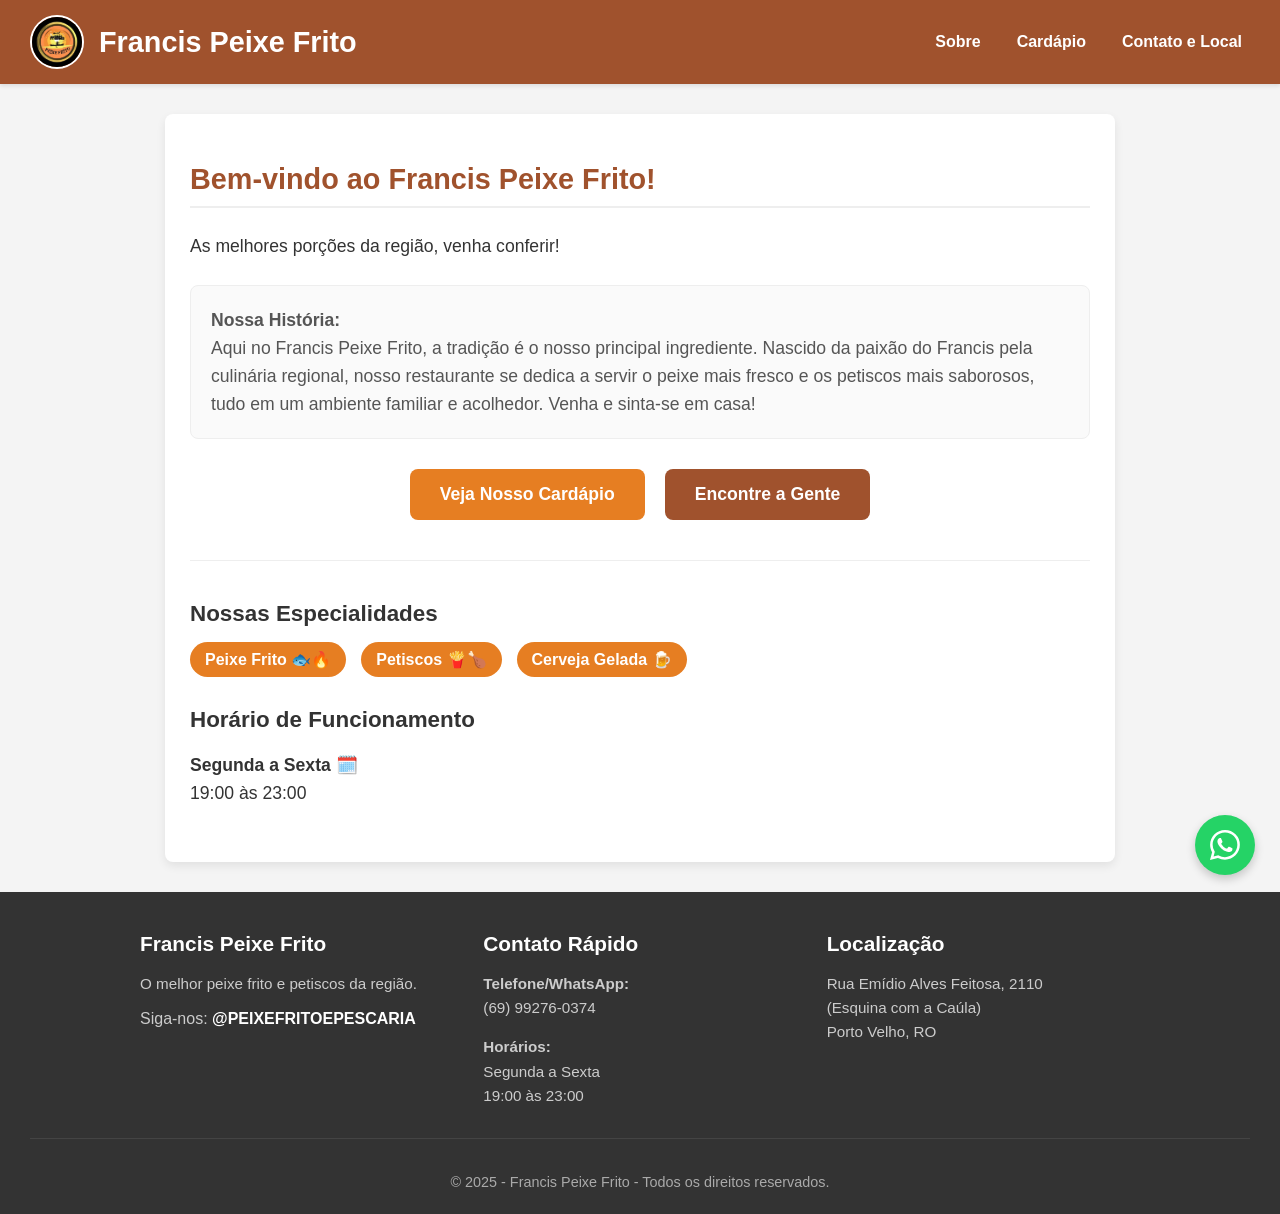
==== index.html @ 1aab8c34 "Add files via upload" ====
<!DOCTYPE html>
<html lang="pt-br">
<head>
    <meta charset="UTF-8">
    <meta name="viewport" content="width=device-width, initial-scale=1.0">
    <title>Francis Peixe Frito - Sobre Nós</title>
    <link rel="stylesheet" href="style.css">

    <link rel="icon" href="pxfrito.jfif" type="image/x-icon">

    <meta name="description" content="O melhor peixe frito e petiscos de Porto Velho. Venha nos visitar! R. Emídio Alves Feitosa, 2110.">
<meta property="og:title" content="Francis Peixe Frito - O Melhor da Região">
<meta property="og:description" content="Peixe frito, petiscos e cerveja gelada. Venha conferir!">
<meta property="og:type" content="website">
<meta property="og:image" content="pxfrito.jfif">

<link rel="preconnect" href="http://googleusercontent.com/fonts.gstatic.com/0">
<link href="http://googleusercontent.com/fonts.googleapis.com/0/css2?family=Lato:wght@400;700&family=Oswald:wght@500;700&display=swap" rel="stylesheet">

</head>
<body>

    <header>
        <div class="logo">
            <img src="pxfrito.jfif" alt="Logo Francis Peixe Frito" id="logo-img">
            <h1>Francis Peixe Frito</h1>
        </div>
        <button id="btn-mobile">☰</button>
        <nav id="nav">
            <ul id="menu">
                <li><a href="index.html">Sobre</a></li>
                <li><a href="cardapio.html">Cardápio</a></li>
                <li><a href="contato.html">Contato e Local</a></li>
            </ul>
        </nav>
    </header>

    <main>
        <section id="sobre">
            <h2>Bem-vindo ao Francis Peixe Frito!</h2>
            <p>As melhores porções da região, venha conferir!</p>
            
            <div class="nossa-historia">
                <p>
                    <strong>Nossa História:</strong><br>
                    Aqui no Francis Peixe Frito, a tradição é o nosso principal ingrediente. Nascido da paixão do Francis pela culinária regional, nosso restaurante se dedica a servir o peixe mais fresco e os petiscos mais saborosos, tudo em um ambiente familiar e acolhedor. Venha e sinta-se em casa!
                </p>
            </div>

            <div class="cta-container">
                <a href="cardapio.html" class="cta-button">Veja Nosso Cardápio</a>
                <a href="contato.html" class="cta-button cta-secondary">Encontre a Gente</a>
            </div>

            <hr class="section-divider">

            <h3>Nossas Especialidades</h3>
            <div class="especialidades">
                <span>Peixe Frito 🐟🔥</span>
                <span>Petiscos 🍟🍗</span>
                <span>Cerveja Gelada 🍺</span>
            </div>

            <h3>Horário de Funcionamento</h3>
            <p class="horario-texto">
                <strong>Segunda a Sexta 🗓️</strong><br>
                19:00 às 23:00
            </p>
        </section>
    </main>

    <footer>
    <div class="footer-container">
        
        <div class="footer-column">
            <h4>Francis Peixe Frito</h4>
            <p>O melhor peixe frito e petiscos da região.</p>
            <p class="social-link">
                Siga-nos: 
                <a href="http://googleusercontent.com/search?q=@PEIXEFRITOEPESCARIA" target="_blank">
                    @PEIXEFRITOEPESCARIA
                </a>
            </p>
        </div>
        
        <div class="footer-column">
            <h4>Contato Rápido</h4>
            <p><strong>Telefone/WhatsApp:</strong><br>(69) 99276-0374</p>
            <p><strong>Horários:</strong><br>Segunda a Sexta<br>19:00 às 23:00</p>
        </div>
        
        <div class="footer-column">
            <h4>Localização</h4>
            <p>Rua Emídio Alves Feitosa, 2110<br>(Esquina com a Caúla)<br>Porto Velho, RO</p>
        </div>

    </div>
    <div class="footer-bottom">
        <p>© 2025 - Francis Peixe Frito - Todos os direitos reservados.</p>
    </div>
</footer>

    <script src="script.js" defer></script>

    <a href="http://api.whatsapp.com/send?phone=5569992760374&text=Ol%C3%A1%2C+vim+pelo+site+e+gostaria+de+saber+mais." class="whatsapp-float" target="_blank"> <svg xmlns="http://www.w3.org/2000/svg" width="30" height="30" fill="currentColor" class="bi bi-whatsapp" viewBox="0 0 16 16"> <path d="M13.601 2.326A7.854 7.854 0 0 0 7.994 0C3.627 0 .068 3.558.064 7.926c0 1.399.366 2.76 1.057 3.965L0 16l4.204-1.102a7.933 7.933 0 0 0 3.79.965h.004c4.368 0 7.926-3.558 7.93-7.93A7.898 7.898 0 0 0 13.6 2.326zM7.994 14.521a6.573 6.573 0 0 1-3.356-.955l-.24-.144-2.494.654.666-2.433-.156-.251a6.56 6.56 0 0 1-1.007-3.505c0-3.626 2.957-6.584 6.591-6.584a6.56 6.56 0 0 1 4.66 1.931 6.557 6.557 0 0 1 1.928 4.66c-.004 3.626-2.957 6.584-6.591 6.584zm3.615-4.934c-.197-.099-1.17-.578-1.353-.646-.182-.068-.315-.099-.445.099-.133.197-.513.646-.627.775-.114.133-.232.148-.43.05-.197-.1-.836-.308-1.592-.985-.59-.525-.985-1.175-1.103-1.372-.114-.198-.011-.304.088-.403.087-.088.197-.232.296-.346.1-.114.133-.198.198-.33.065-.133 0-.248-.033-.346-.033-.099-.445-1.076-.612-1.47-.16-.389-.323-.335-.445-.34-.114-.007-.248-.007-.381-.007a.729.729 0 0 0-.529.247c-.182.198-.691.677-.691 1.654 0 .977.71 1.916.81 2.049.098.133 1.394 2.132 3.383 2.992.47.205.84.326 1.129.418.475.152.904.129 1.246.08.38-.058 1.171-.48 1.338-.943.164-.464.164-.86.114-.943-.049-.084-.182-.133-.381-.232z"/> </svg> </a>
  
</a>
</body>
</html>
---- style.css ----
/* Configurações Globais */
body {
    font-family: "Lato", Arial, sans-serif;
    margin: 0;
    padding: 0;
    background-color: #f4f4f4;
    color: #333;

    /* TESTE DE QUEBRA - ADICIONE ISTO */
}

/* NOVO: Aplica a fonte de Título */
/* ESTA REGRA COMEÇA AQUI FORA */
h1, h2, h3, h4, h5, h6, .logo h1 {
    font-family: 'Oswald', sans-serif;
}

/* Cabeçalho */
header {
    background-color: #A0522D; /* Marrom-avermelhado */
    color: white;
    padding: 15px 30px; /* Padding ajustado */
    text-align: center;
    box-shadow: 0 2px 4px rgba(0,0,0,0.1);

    /* NOVO: Estilos da Logo */
.logo {
    display: flex; /* Coloca a logo e o texto lado-a-lado */
    align-items: center; /* Centraliza eles verticalmente */
    gap: 15px; /* Cria um espaço entre a logo e o texto */
}

#logo-img {
    height: 50px; /* Define uma altura fixa para a logo */
    width: 50px;  /* Define uma largura fixa */
    
    /* Isso força a imagem (que é quadrada) a ficar redonda */
    border-radius: 50%; 
    
    /* Um pequeno detalhe para destacar */
    border: 2px solid white; 
}
    
    /* NOVO: Flexbox para alinhar logo e menu */
    display: flex;
    justify-content: space-between;
    align-items: center;
}
header h1 {
    margin: 0;
    font-size: 1.8em; /* Tamanho levemente reduzido para caber */
}

/* Conteúdo Principal */
main {
    max-width: 900px;
    margin: 30px auto;
    padding: 25px;
    background-color: white;
    border-radius: 8px;
    box-shadow: 0 4px 10px rgba(0,0,0,0.08);
}

section {
    margin-bottom: 30px;
}

h2 {
    font-size: 1.8em;
    color: #A0522D; 
    border-bottom: 2px solid #eee;
    padding-bottom: 10px;
}

/* Seção do Cardápio */
.container-cardapio {
    display: grid;
    grid-template-columns: repeat(auto-fit, minmax(250px, 1fr));
    gap: 20px;
}
.prato {
    border: 1px solid #ddd;
    border-radius: 8px;
    padding: 15px;
    background-color: #fafafa;
    transition: box-shadow 0.3s ease;
}
.prato:hover {
    box-shadow: 0 4px 8px rgba(0,0,0,0.1);
}
.prato h3 {
    margin-top: 0;
    color: #333;
}
.prato .preco {
    font-weight: bold;
    color: #E67E22; /* Laranja escuro */
    font-size: 1.1em;
    display: block;
    margin-top: 10px;
}

/* Seção da Localização e Contato */
#localizacao p, #contato p {
    font-size: 1.1em;
    line-height: 1.6;
}
.mapa-responsivo {
    overflow: hidden;
    padding-bottom: 56.25%;
    position: relative;
    height: 0;
    border-radius: 8px;
}
.mapa-responsivo iframe {
    left: 0;
    top: 0;
    height: 100%;
    width: 100%;
    position: absolute;
    border: 0;
}

/* ======================================= */
/* NOVO: Estilo do Rodapé Completo         */
/* ======================================= */

footer {
    text-align: left; /* Alinhamento geral à esquerda */
    padding: 40px 30px 10px 30px; /* Mais padding */
    background-color: #333; /* Um cinza mais escuro */
    color: #ccc; /* Cor do texto mais suave */
    margin-top: 30px;
}

.footer-container {
    display: flex;
    flex-wrap: wrap; /* Permite quebrar em telas menores */
    justify-content: space-between; /* Espaço entre as colunas */
    max-width: 1000px; /* Limita a largura */
    margin: 0 auto; /* Centraliza */
    gap: 30px; /* Espaço entre colunas */
}

.footer-column {
    flex: 1; /* Faz as colunas crescerem igualmente */
    min-width: 220px; /* Largura mínima antes de quebrar */
}

.footer-column h4 {
    color: white;
    font-size: 1.3em;
    margin-top: 0;
    margin-bottom: 15px;
}

.footer-column p {
    font-size: 0.95em;
    line-height: 1.6;
    margin-bottom: 10px;
}

footer .social-link {
    margin-top: 15px;
}

footer .social-link a {
    color: #E67E22; /* Laranja da marca */
    font-weight: bold;
    text-decoration: none;
}
footer .social-link a:hover {
    text-decoration: underline;
}

.footer-bottom {
    text-align: center;
    border-top: 1px solid #444; /* Linha separadora */
    padding-top: 20px;
    margin-top: 20px;
    font-size: 0.9em;
    color: #aaa;
}

/* Esconde o botão hambúrguer em telas grandes */
#btn-mobile {
    display: none;
    font-size: 1.5em; /* Tamanho do ícone ☰ */
    background: none;
    border: none;
    color: white;
    cursor: pointer;
}

/* Estilo do menu (lista) */
#menu {
    list-style: none;
    display: flex;
    gap: 20px; /* Espaço entre os links */
    margin: 0;
    padding: 0;
}
#menu li a {
    color: white;
    text-decoration: none;
    font-weight: bold;
    padding: 8px;
    border-radius: 4px;
    transition: background-color 0.3s ease;
}
#menu li a:hover {
    background-color: rgba(255, 255, 255, 0.2);
}

/* ---- Media Query: A Mágica do Responsivo ---- */
/* Quando a tela for menor que 700px... */
@media (max-width: 700px) {
    /* 1. Mostra o botão hambúrguer */
    #btn-mobile {
        display: block;
    }

    /* 2. Esconde o menu de navegação normal */
    #menu {
        display: none; /* Escondido por padrão */
        position: absolute;
        width: 100%;
        top: 68px; /* Altura do header */
        right: 0px;
        background-color: #A0522D;
        flex-direction: column; /* Links um embaixo do outro */
        align-items: center;
        z-index: 1000;
    }

    /* 3. Regra que o JavaScript vai ativar */
    /* Quando o <nav> tiver a classe .active, o menu aparece */
    #nav.active #menu {
        display: flex;
    }

    #menu li {
        width: 100%;
        text-align: center;
    }
    #menu li a {
        padding: 15px;
        display: block; /* Ocupa a linha toda */
        border-bottom: 1px solid rgba(255,255,255,0.1);
    }
}
/* ======================================= */
/* NOVO: Estilos da Seção "Sobre"          */
/* ======================================= */

#sobre p {
    font-size: 1.1em;
    line-height: 1.6;
}

#sobre h3 {
    font-size: 1.4em;
    color: #333;
    margin-top: 25px;
    margin-bottom: 10px;
}

.especialidades {
    display: flex;
    flex-wrap: wrap; /* Para quebrar a linha em telas pequenas */
    gap: 15px; /* Espaço entre as pílulas */
    margin-top: 15px;
}

.especialidades span {
    background-color: #E67E22; /* Laranja do preço */
    color: white;
    padding: 8px 15px;
    border-radius: 20px; /* Formato de "pílula" */
    font-weight: bold;
    font-size: 1em;
}
/* ============================================== */
/* NOVO: Estilos da Página "Sobre" (index.html)   */
/* ============================================== */

/* Estiliza o parágrafo da história */
.nossa-historia {
    margin-top: 25px;
    background-color: #fafafa; /* Um fundo bem suave */
    padding: 20px;
    border-radius: 8px;
    border: 1px solid #eee;
}

.nossa-historia p {
    font-size: 1.1em;
    line-height: 1.6;
    color: #555; /* Um cinza um pouco mais escuro */
    margin: 0;
}

/* Container dos botões de ação */
.cta-container {
    margin-top: 30px;
    display: flex;
    gap: 20px;
    justify-content: center; /* Centraliza os botões */
    flex-wrap: wrap; /* Deixa quebrar a linha no celular */
}

/* Estilo base dos botões de ação */
.cta-button {
    display: inline-block;
    text-decoration: none;
    font-weight: bold;
    font-size: 1.1em;
    padding: 15px 30px;
    border-radius: 8px;
    transition: transform 0.2s ease, box-shadow 0.2s ease;
    text-align: center;
}

.cta-button:hover {
    transform: translateY(-3px); /* Efeito "levantar" */
    box-shadow: 0 4px 10px rgba(0,0,0,0.15);
}

/* Botão principal (Cor Laranja) */
.cta-button {
    background-color: #E67E22; /* Laranja */
    color: white;
}

/* Botão secundário (Cor Marrom) */
.cta-button.cta-secondary {
    background-color: #A0522D; /* Marrom */
    color: white;
}

/* Linha separadora */
.section-divider {
    border: 0;
    border-top: 1px solid #eee;
    margin: 40px 0;
}

/* Ajustes finos de texto */
#sobre h3 {
    font-size: 1.4em;
    color: #333;
    margin-top: 30px;
    margin-bottom: 15px;
}

.horario-texto {
    font-size: 1.1em;
    line-height: 1.6;
}
/* ======================================= */
/* NOVO: Estilos da Página Cardápio        */
/* ======================================= */

/* Descrição abaixo do título da seção (Ex: "Todos acompanham...") */
.descricao-secao {
    font-size: 1.1em;
    font-style: italic;
    color: #555;
    background-color: #fafafa;
    border-left: 4px solid #E67E22; /* Laranja */
    padding: 10px 15px;
    margin-bottom: 25px;
}

/* Subtítulos dentro do cardápio (Ex: "Sucos", "Cervejas") */
#cardapio h3 {
    font-size: 1.4em;
    color: #333;
    margin-top: 30px;
    margin-bottom: 15px;
}

/* Remove a descrição (tag <p>) do item do prato, se não houver */
.prato p {
    display: none; /* Esconde o parágrafo de descrição que não estamos usando */
}

/* ======================================= */
/* NOVO: Estilo do Instagram no Rodapé     */
/* ======================================= */
footer .social-link {
    margin-top: 10px;
    font-size: 1em;
}

footer .social-link a {
    color: #fff;
    font-weight: bold;
    text-decoration: none;
}

footer .social-link a:hover {
    text-decoration: underline;
}
/* ======================================= */
/* NOVO: Botão Flutuante do WhatsApp       */
/* ======================================= */
.whatsapp-float {
    position: fixed; /* Fica fixo na tela */
    bottom: 25px; /* 25px do fundo */
    right: 25px; /* 25px da direita */
    background-color: #25D366; /* Cor oficial do WhatsApp */
    color: white; /* Cor do ícone */
    width: 60px; /* Tamanho do círculo */
    height: 60px; /* Tamanho do círculo */
    border-radius: 50%; /* Faz ser um círculo */
    box-shadow: 0 4px 10px rgba(0,0,0,0.2); /* Sombra */
    
    /* Para centralizar o ícone SVG */
    display: flex;
    align-items: center;
    justify-content: center;
    
    text-decoration: none;
    transition: transform 0.3s ease;
    z-index: 1000; /* Garante que fique por cima de tudo */
}

.whatsapp-float:hover {
    transform: scale(1.1); /* Efeito de zoom ao passar o mouse */
    box-shadow: 0 6px 15px rgba(0,0,0,0.3);
}
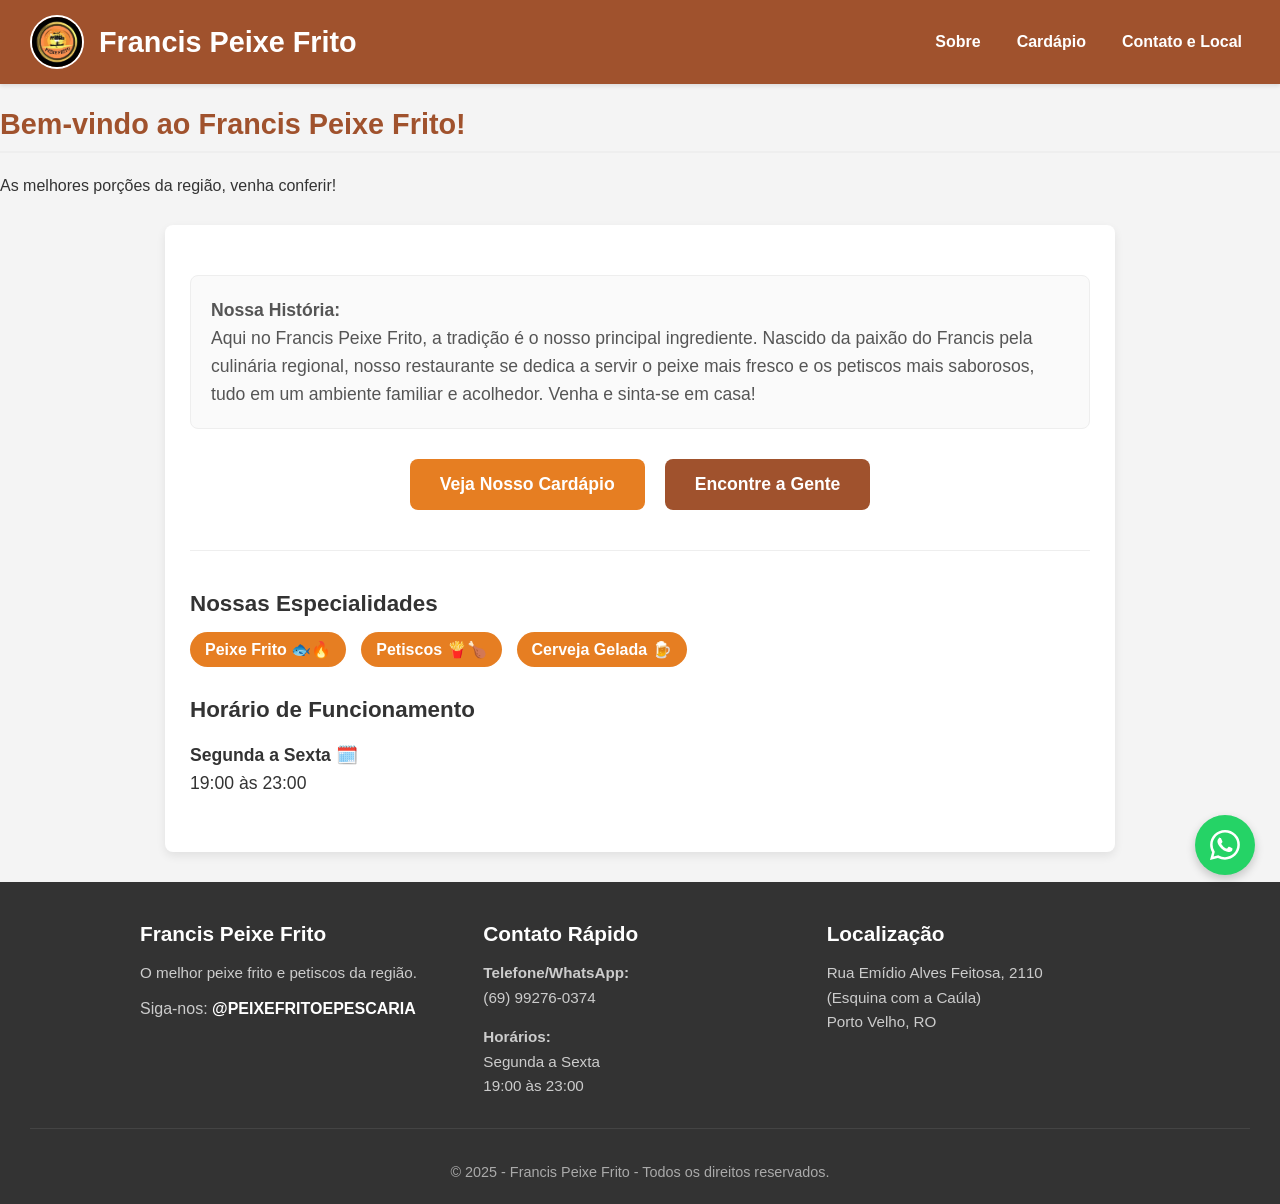
==== commit 131a4b8a: "site" ====
--- a/index.html
+++ b/index.html
@@ -5,18 +5,17 @@
     <meta name="viewport" content="width=device-width, initial-scale=1.0">
     <title>Francis Peixe Frito - Sobre Nós</title>
     <link rel="stylesheet" href="style.css">
-
+    
     <link rel="icon" href="pxfrito.jfif" type="image/x-icon">
-
+    
     <meta name="description" content="O melhor peixe frito e petiscos de Porto Velho. Venha nos visitar! R. Emídio Alves Feitosa, 2110.">
-<meta property="og:title" content="Francis Peixe Frito - O Melhor da Região">
-<meta property="og:description" content="Peixe frito, petiscos e cerveja gelada. Venha conferir!">
-<meta property="og:type" content="website">
-<meta property="og:image" content="pxfrito.jfif">
-
-<link rel="preconnect" href="http://googleusercontent.com/fonts.gstatic.com/0">
-<link href="http://googleusercontent.com/fonts.googleapis.com/0/css2?family=Lato:wght@400;700&family=Oswald:wght@500;700&display=swap" rel="stylesheet">
-
+    <meta property="og:title" content="Francis Peixe Frito - O Melhor da Região">
+    <meta property="og:description" content="Peixe frito, petiscos e cerveja gelada. Venha conferir!">
+    <meta property="og:type" content="website">
+    <meta property="og:image" content="pxfrito.jfif"> 
+    
+    <link rel="preconnect" href="http://googleusercontent.com/fonts.gstatic.com/0">
+    <link href="http://googleusercontent.com/fonts.googleapis.com/0/css2?family=Lato:wght@400;700&family=Oswald:wght@500;700&display=swap" rel="stylesheet">
 </head>
 <body>
 
@@ -35,10 +34,15 @@
         </nav>
     </header>
 
+    <section class="hero-banner">
+        <div class="hero-content">
+            <h2>Bem-vindo ao Francis Peixe Frito!</h2>
+            <p>As melhores porções da região, venha conferir!</p>
+        </div>
+    </section>
+
     <main>
         <section id="sobre">
-            <h2>Bem-vindo ao Francis Peixe Frito!</h2>
-            <p>As melhores porções da região, venha conferir!</p>
             
             <div class="nossa-historia">
                 <p>
@@ -70,40 +74,38 @@
     </main>
 
     <footer>
-    <div class="footer-container">
-        
-        <div class="footer-column">
-            <h4>Francis Peixe Frito</h4>
-            <p>O melhor peixe frito e petiscos da região.</p>
-            <p class="social-link">
-                Siga-nos: 
-                <a href="http://googleusercontent.com/search?q=@PEIXEFRITOEPESCARIA" target="_blank">
-                    @PEIXEFRITOEPESCARIA
-                </a>
-            </p>
+        <div class="footer-container">
+            <div class="footer-column">
+                <h4>Francis Peixe Frito</h4>
+                <p>O melhor peixe frito e petiscos da região.</p>
+                <p class="social-link">
+                    Siga-nos: 
+                    <a href="http://googleusercontent.com/search?q=@PEIXEFRITOEPESCARIA" target="_blank">
+                        @PEIXEFRITOEPESCARIA
+                    </a>
+                </p>
+            </div>
+            <div class="footer-column">
+                <h4>Contato Rápido</h4>
+                <p><strong>Telefone/WhatsApp:</strong><br>(69) 99276-0374</p>
+                <p><strong>Horários:</strong><br>Segunda a Sexta<br>19:00 às 23:00</p>
+            </div>
+            <div class="footer-column">
+                <h4>Localização</h4>
+                <p>Rua Emídio Alves Feitosa, 2110<br>(Esquina com a Caúla)<br>Porto Velho, RO</p>
+            </div>
         </div>
-        
-        <div class="footer-column">
-            <h4>Contato Rápido</h4>
-            <p><strong>Telefone/WhatsApp:</strong><br>(69) 99276-0374</p>
-            <p><strong>Horários:</strong><br>Segunda a Sexta<br>19:00 às 23:00</p>
+        <div class="footer-bottom">
+            <p>© 2025 - Francis Peixe Frito - Todos os direitos reservados.</p>
         </div>
-        
-        <div class="footer-column">
-            <h4>Localização</h4>
-            <p>Rua Emídio Alves Feitosa, 2110<br>(Esquina com a Caúla)<br>Porto Velho, RO</p>
-        </div>
+    </footer>
 
-    </div>
-    <div class="footer-bottom">
-        <p>© 2025 - Francis Peixe Frito - Todos os direitos reservados.</p>
-    </div>
-</footer>
+    <a href="http://api.whatsapp.com/send?phone=5569992760374&text=Ol%C3%A1%2C+vim+pelo+site+e+gostaria+de+saber+mais." class="whatsapp-float" target="_blank">
+        <svg xmlns="http://www.w3.org/2000/svg" width="30" height="30" fill="currentColor" class="bi bi-whatsapp" viewBox="0 0 16 16">
+            <path d="M13.601 2.326A7.854 7.854 0 0 0 7.994 0C3.627 0 .068 3.558.064 7.926c0 1.399.366 2.76 1.057 3.965L0 16l4.204-1.102a7.933 7.933 0 0 0 3.79.965h.004c4.368 0 7.926-3.558 7.93-7.93A7.898 7.898 0 0 0 13.6 2.326zM7.994 14.521a6.573 6.573 0 0 1-3.356-.955l-.24-.144-2.494.654.666-2.433-.156-.251a6.56 6.56 0 0 1-1.007-3.505c0-3.626 2.957-6.584 6.591-6.584a6.56 6.56 0 0 1 4.66 1.931 6.557 6.557 0 0 1 1.928 4.66c-.004 3.626-2.957 6.584-6.591 6.584zm3.615-4.934c-.197-.099-1.17-.578-1.353-.646-.182-.068-.315-.099-.445.099-.133.197-.513.646-.627.775-.114.133-.232.148-.43.05-.197-.1-.836-.308-1.592-.985-.59-.525-.985-1.175-1.103-1.372-.114-.198-.011-.304.088-.403.087-.088.197-.232.296-.346.1-.114.133-.198.198-.33.065-.133 0-.248-.033-.346-.033-.099-.445-1.076-.612-1.47-.16-.389-.323-.335-.445-.34-.114-.007-.248-.007-.381-.007a.729 7.29 0 0 0-.529.247c-.182.198-.691.677-.691 1.654 0 .977.71 1.916.81 2.049.098.133 1.394 2.132 3.383 2.992.47.205.84.326 1.129.418.475.152.904.129 1.246.08.38-.058 1.171-.48 1.338-.943.164-.464.164-.86.114-.943-.049-.084-.182-.133-.381-.232z"/>
+        </svg>
+    </a>
 
     <script src="script.js" defer></script>
-
-    <a href="http://api.whatsapp.com/send?phone=5569992760374&text=Ol%C3%A1%2C+vim+pelo+site+e+gostaria+de+saber+mais." class="whatsapp-float" target="_blank"> <svg xmlns="http://www.w3.org/2000/svg" width="30" height="30" fill="currentColor" class="bi bi-whatsapp" viewBox="0 0 16 16"> <path d="M13.601 2.326A7.854 7.854 0 0 0 7.994 0C3.627 0 .068 3.558.064 7.926c0 1.399.366 2.76 1.057 3.965L0 16l4.204-1.102a7.933 7.933 0 0 0 3.79.965h.004c4.368 0 7.926-3.558 7.93-7.93A7.898 7.898 0 0 0 13.6 2.326zM7.994 14.521a6.573 6.573 0 0 1-3.356-.955l-.24-.144-2.494.654.666-2.433-.156-.251a6.56 6.56 0 0 1-1.007-3.505c0-3.626 2.957-6.584 6.591-6.584a6.56 6.56 0 0 1 4.66 1.931 6.557 6.557 0 0 1 1.928 4.66c-.004 3.626-2.957 6.584-6.591 6.584zm3.615-4.934c-.197-.099-1.17-.578-1.353-.646-.182-.068-.315-.099-.445.099-.133.197-.513.646-.627.775-.114.133-.232.148-.43.05-.197-.1-.836-.308-1.592-.985-.59-.525-.985-1.175-1.103-1.372-.114-.198-.011-.304.088-.403.087-.088.197-.232.296-.346.1-.114.133-.198.198-.33.065-.133 0-.248-.033-.346-.033-.099-.445-1.076-.612-1.47-.16-.389-.323-.335-.445-.34-.114-.007-.248-.007-.381-.007a.729.729 0 0 0-.529.247c-.182.198-.691.677-.691 1.654 0 .977.71 1.916.81 2.049.098.133 1.394 2.132 3.383 2.992.47.205.84.326 1.129.418.475.152.904.129 1.246.08.38-.058 1.171-.48 1.338-.943.164-.464.164-.86.114-.943-.049-.084-.182-.133-.381-.232z"/> </svg> </a>
-  
-</a>
 </body>
 </html>
--- a/style.css
+++ b/style.css
@@ -22,6 +22,45 @@
     padding: 15px 30px; /* Padding ajustado */
     text-align: center;
     box-shadow: 0 2px 4px rgba(0,0,0,0.1);
+
+    /* ======================================= */
+/* NOVO: Banner de Boas-Vindas (index.html)*/
+/* ======================================= */
+
+.hero-banner {
+    /* Usando o laranja do botão de ação */
+    background-color: #E67E22; 
+    color: white; /* Texto branco para contrastar */
+    padding: 50px 30px; /* Mais espaço vertical */
+    text-align: center;
+    
+    /* Um pequeno "truque" para alinhar com o fundo do cabeçalho */
+    margin-top: -1px; 
+}
+
+.hero-banner h2 {
+    font-size: 2.8em; /* Fonte bem grande */
+    margin-top: 0;
+    margin-bottom: 15px;
+    font-weight: 700; /* Mais "grosso" */
+}
+
+.hero-banner p {
+    font-size: 1.3em;
+    margin: 0;
+    opacity: 0.95; /* Levemente transparente */
+    font-weight: 400; /* Mais leve */
+}
+
+/* Ajuste no <main> para ele "encostar" no banner */
+main {
+    max-width: 900px;
+    margin: 30px auto;
+    padding: 25px;
+    background-color: white;
+    border-radius: 8px;
+    box-shadow: 0 4px 10px rgba(0,0,0,0.08);
+}
 
     /* NOVO: Estilos da Logo */
 .logo {
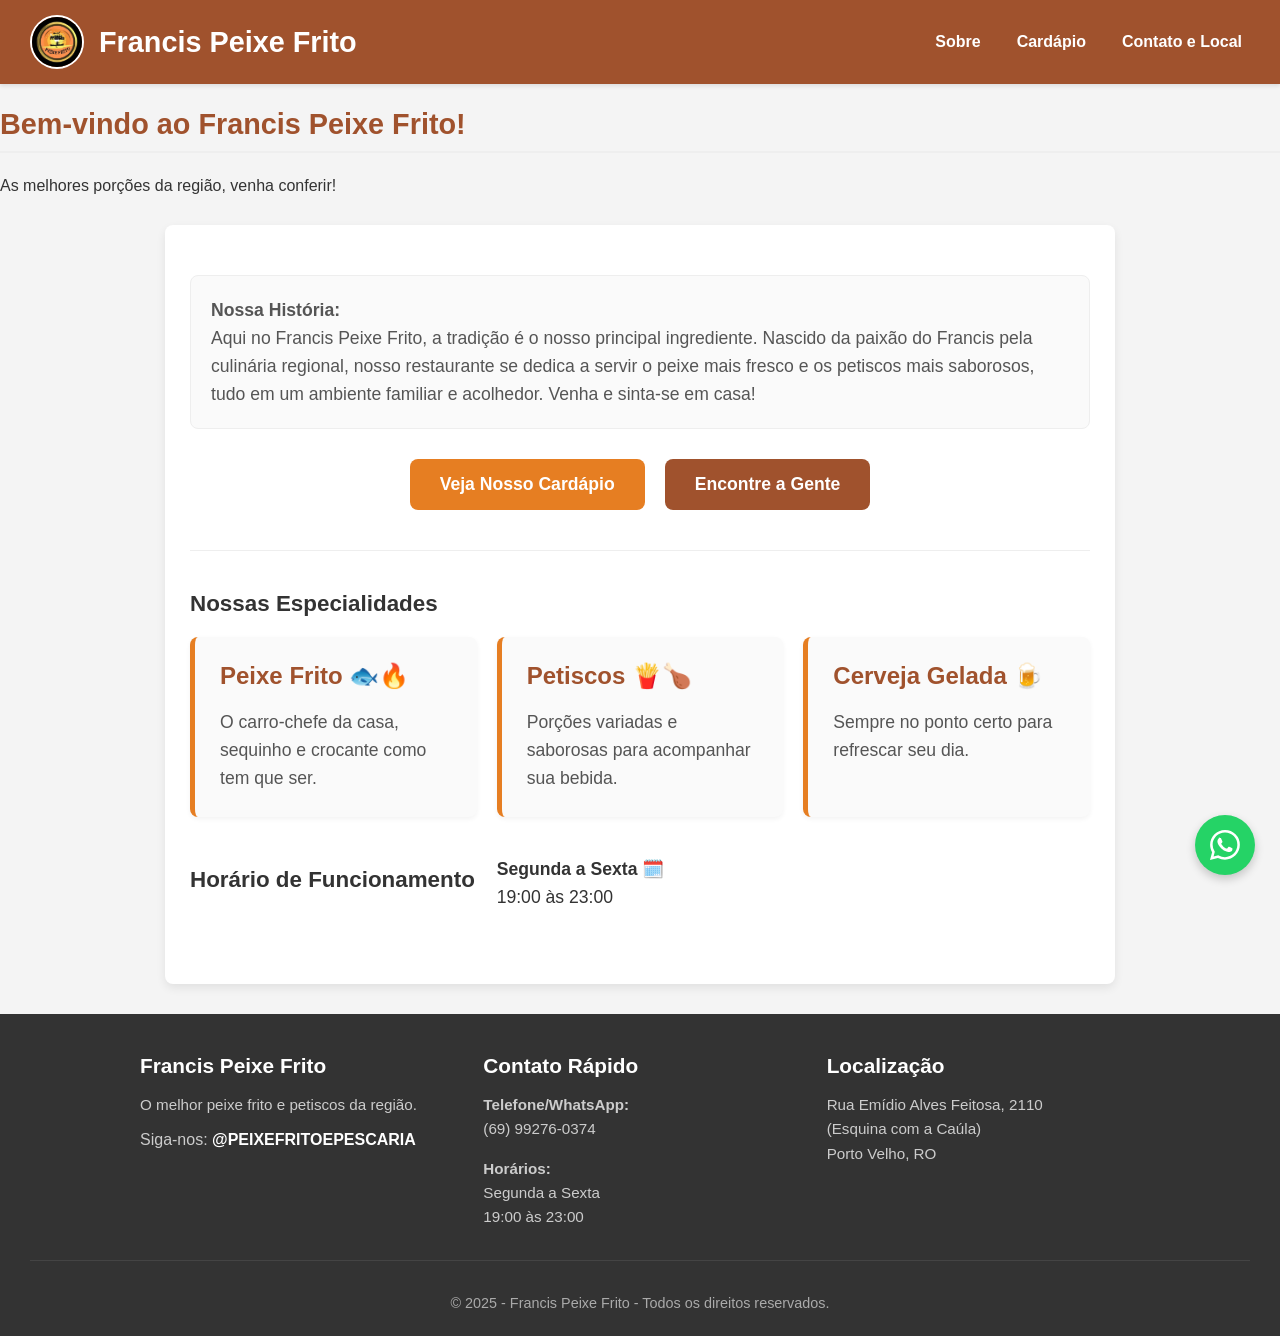
==== commit b68396fe: "peixe frito site" ====
--- a/index.html
+++ b/index.html
@@ -59,12 +59,24 @@
             <hr class="section-divider">
 
             <h3>Nossas Especialidades</h3>
-            <div class="especialidades">
-                <span>Peixe Frito 🐟🔥</span>
-                <span>Petiscos 🍟🍗</span>
-                <span>Cerveja Gelada 🍺</span>
-            </div>
-
+            
+            <div class="container-especialidades">
+                
+                <div class="card-especialidade">
+                    <h4>Peixe Frito 🐟🔥</h4>
+                    <p>O carro-chefe da casa, sequinho e crocante como tem que ser.</p>
+                </div>
+                
+                <div class="card-especialidade">
+                    <h4>Petiscos 🍟🍗</h4>
+                    <p>Porções variadas e saborosas para acompanhar sua bebida.</p>
+                </div>
+                
+                <div class="card-especialidade">
+                    <h4>Cerveja Gelada 🍺</h4>
+                    <p>Sempre no ponto certo para refrescar seu dia.</p>
+                </div>
+                
             <h3>Horário de Funcionamento</h3>
             <p class="horario-texto">
                 <strong>Segunda a Sexta 🗓️</strong><br>
--- a/style.css
+++ b/style.css
@@ -468,4 +468,46 @@
 .whatsapp-float:hover {
     transform: scale(1.1); /* Efeito de zoom ao passar o mouse */
     box-shadow: 0 6px 15px rgba(0,0,0,0.3);
+}
+.container-especialidades {
+    display: grid;
+    /* Cria colunas de no mínimo 220px. 
+      Em telas grandes: 3 colunas.
+      Em telas pequenas: 1 coluna.
+    */
+    grid-template-columns: repeat(auto-fit, minmax(220px, 1fr));
+    gap: 20px; /* Espaço entre os cartões */
+    margin-top: 20px;
+}
+
+.card-especialidade {
+    background-color: #fafafa; /* Fundo cinza bem claro */
+    border-radius: 8px;
+    padding: 25px;
+    
+    /* Borda laranja à esquerda para dar destaque */
+    border-left: 5px solid #E67E22; 
+    
+    box-shadow: 0 2px 5px rgba(0,0,0,0.05); /* Sombra muito leve */
+    transition: transform 0.2s ease, box-shadow 0.2s ease;
+}
+
+.card-especialidade:hover {
+    transform: translateY(-5px); /* Efeito de "levantar" */
+    box-shadow: 0 4px 10px rgba(0,0,0,0.1);
+}
+
+.card-especialidade h4 {
+    font-family: 'Oswald', sans-serif; /* Fonte do título */
+    font-size: 1.5em;
+    color: #A0522D; /* Cor marrom */
+    margin-top: 0;
+    margin-bottom: 10px;
+}
+
+.card-especialidade p {
+    font-size: 1em;
+    line-height: 1.6;
+    color: #555;
+    margin-bottom: 0;
 }
